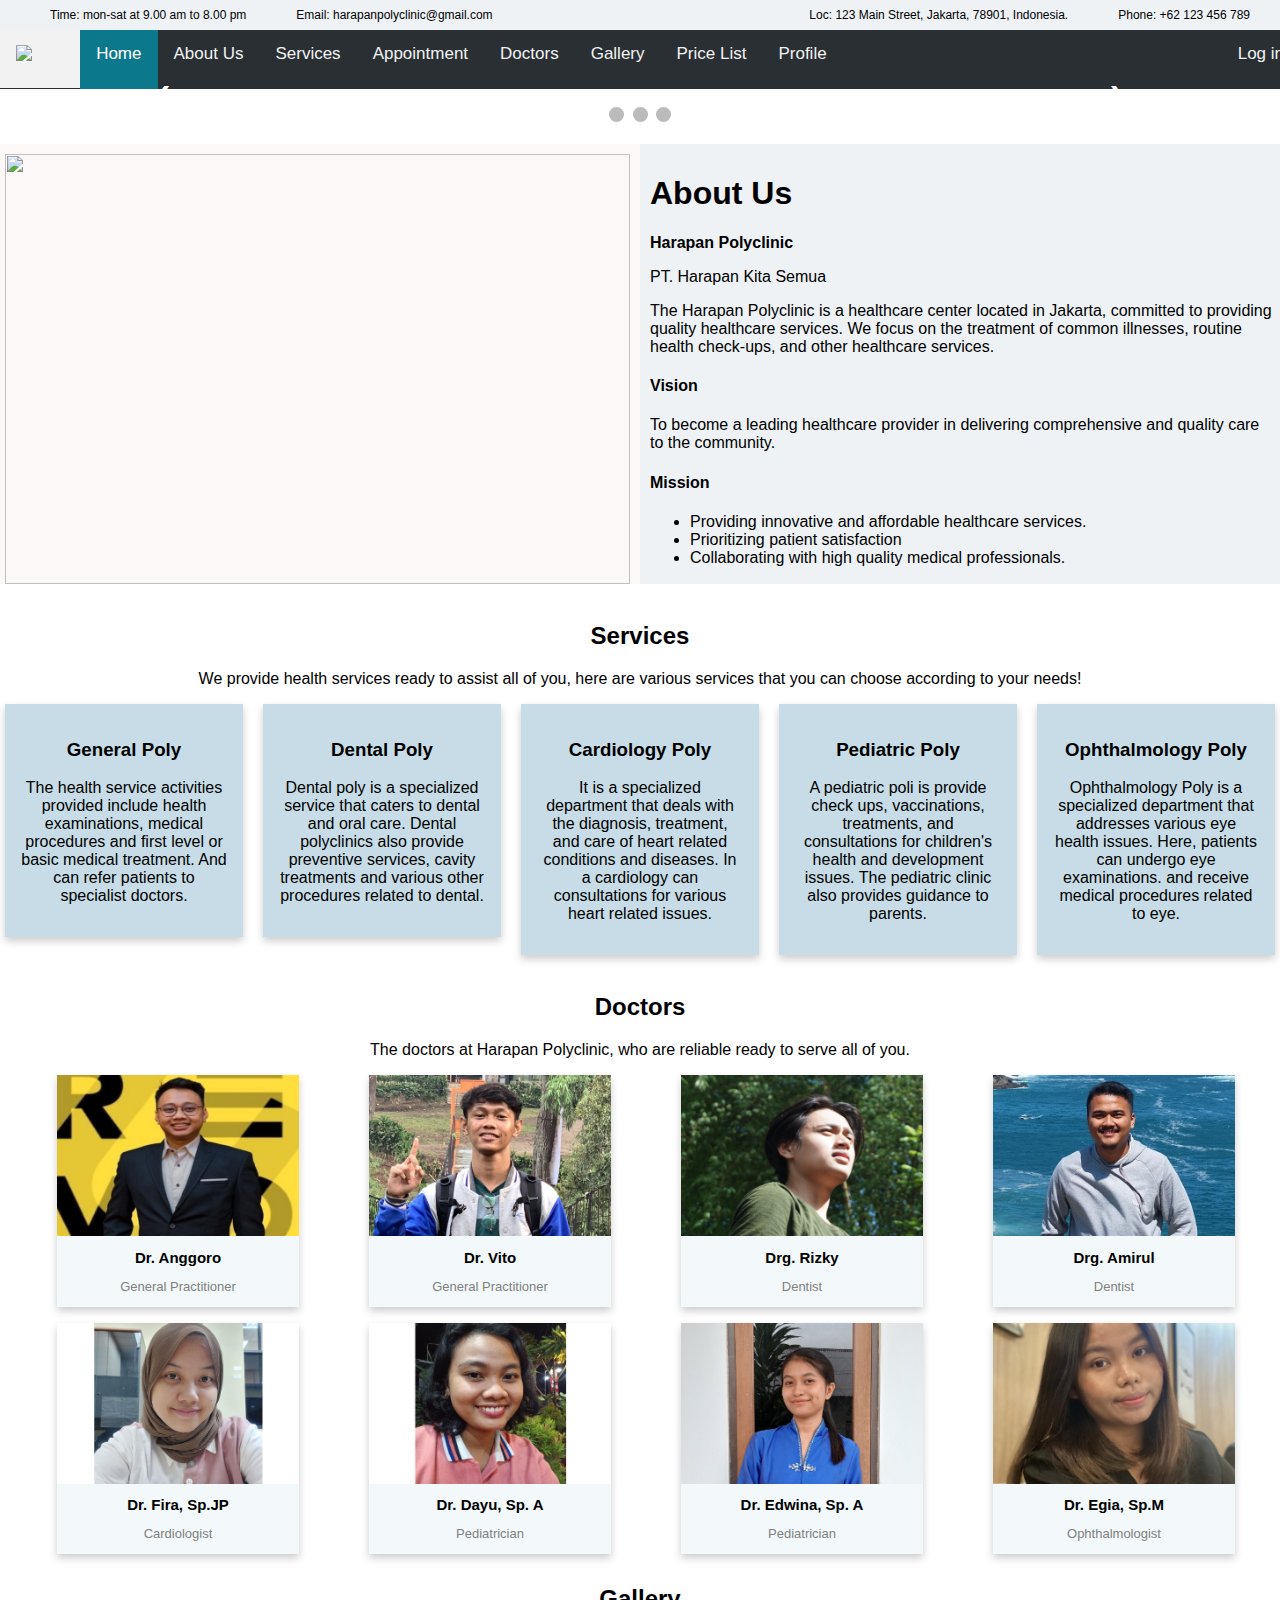
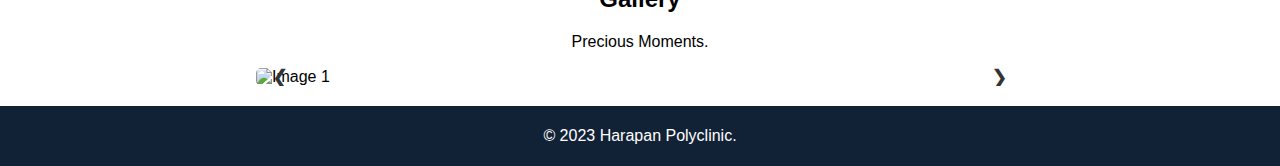
==== index.html @ 91754acd "Rename dashboard.html to index.html" ====
<!DOCTYPE html>
<html>
<head>
    <title>Harapan Polyclinic</title>
    <link rel="icon" href="images/logohp.png" type="harapan-clinic-logo">
    <meta charset="UTF-8">
    <meta name="viewport" content="width=device-width, initial-scale=1.0">
    <link rel="stylesheet" type="text/css" href="css/dashboard.css">
</head>

<body>
    
    <div class="nav">
        <a class="jam">Time: mon-sat at 9.00 am to 8.00 pm </a>
        <a class="email">Email: harapanpolyclinic@gmail.com </a>
        <a class="phone">Phone: +62 123 456 789 </a>
        <a class="loc">Loc: 123 Main Street, Jakarta, 78901, Indonesia. </a>
      </div>

    <div class="topnav">
        <a href="#" class="logo">
            <img src="images/logohp.png" alt="logo">
        <a class="active" href="#home">Home</a>
        <a href="#about">About Us</a>
        <a href="#services">Services</a>
        <a href="appoinment.html">Appointment</a>
        <a href="#doctors">Doctors</a>
        <a href="#gallery">Gallery</a>
        <a href="pricelist.html">Price List</a>
        <a href="profil.html">Profile</a>
        <a href="login.html" class="login">Log in</a>
      </div>

      <div class="slideshow-container">

        <div class="mySlides fade">
          <div class="numbertext">1 / 3</div>
          <img src="images/dm1.jpg" style="width:100%">
          <div class="text">Service From Doctor</div>
        </div>
        
        <div class="mySlides fade">
          <div class="numbertext">2 / 3</div>
          <img src="images/dm2.jpg" style="width:100%">
          <div class="text">Service From Doctor</div>
        </div>
        
        <div class="mySlides fade">
          <div class="numbertext">3 / 3</div>
          <img src="images/dm3.jpg" style="width:100%">
          <div class="text">Service From Doctor</div>
        </div>
        
        <a class="prev" onclick="plusSlides(-1)">❮</a>
        <a class="next" onclick="plusSlides(1)">❯</a>
        
        </div>
        <br>
        
        <div style="text-align:center">
          <span class="dot" onclick="currentSlide(1)"></span> 
          <span class="dot" onclick="currentSlide(2)"></span> 
          <span class="dot" onclick="currentSlide(3)"></span> 
        </div><br>


        <div class="row">
          <div class="column" style="background-color:#fcf8f8;">
           <img src="images/clinic.jpg" width="100%" height="430px">
          </div>
          <div class="column" style="background-color:#eef2f5;" id="about">
            <h1>About Us</h1>
            <p><b>Harapan Polyclinic</b></p>
            <p>PT. Harapan Kita Semua</p>
             <p>The Harapan Polyclinic is a healthcare center located in Jakarta, committed to providing quality healthcare services. We focus on the treatment of common illnesses, routine health check-ups, and other healthcare services.</p>
             <h4>Vision</h4>
             <p>To become a leading healthcare provider in delivering comprehensive and quality care to the community.</p>
             <h4>Mission</h4>
             <ul>
               <li>Providing innovative and affordable healthcare services.</li>
               <li>Prioritizing patient satisfaction</li>
               <li>Collaborating with high quality medical professionals.</li>
             </ul>
          </div>
        </div> <br>
        
        <h2 id="services" style="text-align: center;">Services</h2>
        <p style="text-align: center;">We provide health services ready to assist all of you, here are various services that you can choose according to your needs!</p>

        <div class="row">
        <div class="column1">
            <div class="card">
            <h3>General Poly</h3>
            <p style="text-align: center;">The health service activities provided include health examinations, medical procedures and first level or basic medical treatment. And can refer patients to specialist doctors.</p>
            </div>
        </div>

        <div class="column1">
          <div class="card">
            <h3>Dental Poly</h3>
            <p style="text-align: center;">Dental poly is a specialized service that caters to dental and oral care. Dental polyclinics also provide preventive services, cavity treatments and various other procedures related to dental.</p>
           </div>
        </div>
        
        <div class="column1">
            <div class="card">
              <h3>Cardiology Poly</h3>
              <p style="text-align: center;">It is a specialized department that deals with the diagnosis, treatment, and care of heart related conditions and diseases.  In a cardiology can consultations for various heart related issues.</p>
            </div>
        </div>
        
        <div class="column1">
          <div class="card">
            <h3>Pediatric Poly</h3>
            <p style="text-align: center;">A pediatric poli is provide check ups, vaccinations, treatments, and consultations for children's health and development issues. The pediatric clinic also provides guidance to parents.</p>
           </div>
        </div>

        <div class="column1">
          <div class="card">
            <h3>Ophthalmology Poly</h3>
            <p style="text-align: center;">Ophthalmology Poly is a specialized department that addresses various eye health issues. Here, patients can undergo eye examinations. and receive medical procedures related to eye.</p>
           </div>
        </div>
      </div><br>



      

           
      <h2 style="text-align: center;" id="doctors">Doctors</h2>

      <p style="text-align: center;">The doctors at Harapan Polyclinic, who are reliable ready to serve all of you.</p>

      <div class="row">
        <div class="column2">
          <div class="card2">
            <img src="images/dreng.png" alt="dr umum 2" style="width:100%">
            <div class="container">
              <h2>Dr. Anggoro</h2>
              <p class="title">General Practitioner</p>
            </div>
          </div>
        </div>     
        <div class="column2">
          <div class="card2">
            <img src="images/drvito.png" alt="dr anak 3" style="width:100%">
            <div class="container">
              <h2>Dr. Vito</h2>
              <p class="title">General Practitioner</p>
            </div>
          </div>
        </div>
        <div class="column2">
          <div class="card2">
            <img src="images/drrizky.png" alt="dr gigi" style="width:100%">
            <div class="container">
              <h2>Drg. Rizky</h2>
              <p class="title">Dentist</p>
            </div>
          </div>
        </div>
        <div class="column2">
          <div class="card2">
            <img src="images/dramirul.png" alt="dr mata" style="width:100%">
            <div class="container">
              <h2>Drg. Amirul</h2>
              <p class="title">Dentist</p>
            </div>
          </div>
        </div>
        </div>

        <div class="row">
          <div class="column2">
            <div class="card2">
              <img src="images/drfira.png" alt="dr umum 2" style="width:100%">
              <div class="container">
                <h2>Dr. Fira, Sp.JP</h2>
                <p class="title">Cardiologist</p>
              </div>
            </div>
          </div>     
          <div class="column2">
            <div class="card2">
              <img src="images/drdayu.png" alt="dr anak 3" style="width:100%">
              <div class="container">
                <h2>Dr. Dayu, Sp. A</h2>
                <p class="title">Pediatrician</p>
              </div>
            </div>
          </div>
          <div class="column2">
            <div class="card2">
              <img src="images/dredwina.png" alt="dr gigi" style="width:100%">
              <div class="container">
                <h2>Dr. Edwina, Sp. A</h2>
                <p class="title">Pediatrician</p>
              </div>
            </div>
          </div>
          <div class="column2">
            <div class="card2">
              <img src="images/dregia.png" alt="dr mata" style="width:100%">
              <div class="container">
                <h2>Dr. Egia, Sp.M</h2>
                <p class="title">Ophthalmologist</p>
              </div>
            </div>
          </div>
          </div>


              

        <h2  style="text-align: center; margin-top: 15px;"id="gallery" >Gallery</h2>
        <p style="text-align: center;">Precious Moments.</p>

        <div class="carousel-container2">
          <div class="carousel-wrapper" id="carousel">
              <div class="carousel-item"><img class="carousel-img" src="images/cekgigi.png" alt="Image 1"></div>
              <div class="carousel-item"><img class="carousel-img" src="images/cekmata.png" alt="Image 2"></div>
              <div class="carousel-item"><img class="carousel-img" src="images/cekumum.png" alt="Image 3"></div>
              <div class="carousel-item"><img class="carousel-img" src="images/cekjantung.png" alt="Image 4"></div>
          </div>
      
          <button class="carousel-btn prev-btn" onclick="prevSlide()">&#10094;</button>
          <button class="carousel-btn next-btn" onclick="nextSlide()">&#10095;</button>
      </div>

      <footer id="footer">
        <p>&copy; 2023 Harapan Polyclinic.</p>
    </footer>

          <script src="js/dashboard.js"></script>

      
</body>
</html>
---- css/dashboard.css ----
* {box-sizing: border-box}
body {
    margin: 0;
    font-family: Arial, Helvetica, sans-serif;
    background-color: #ffffff;
  }
  .mySlides {display: none}
img {vertical-align: middle;}
  
  .topnav {
    overflow: hidden;
    background-color: #292f33;
    width: 1300px;
  }
  
  .topnav a {
    float: left;
    color: #f2f2f2;
    text-align: center;
    padding: 14px 16px;
    text-decoration: none;
    font-size: 17px;
  }
  
  .topnav a:hover {
    background-color: #ddd;
    color: black;
    padding-bottom: 25px;
  }
  
  .topnav a.active {
    background-color: #0b788b;
    color: white;
    padding-bottom: 25px;
  }
 .topnav a.login {
    float: right;
}
.topnav a.logo {
    height: 58px; 
    width: auto;
    display: inline-block;
    vertical-align: middle;
    background-color: #f2f2f2;
}

 .nav {
    font-size: 12px;
    overflow: hidden;
    background-color: #eef2f5;
    margin-top: 0px;
    padding: 8px 10px;
  }
  .nav a.jam {
    margin-right: 20px;
    margin-left: 40px;
    float: left;
}
.nav a.email {
    margin-right: 20px;
    margin-left: 30px;
    float: left;
}
.nav a.loc {
    margin-right: 20px;
    margin-left: 30px;
    float: right;
}
.nav a.phone {
    margin-right: 20px;
    margin-left: 30px;
    float: right;
    margin-top: 0px;
}



.slideshow-container {
    max-width: 1000px;
    position: relative;
    margin: auto;
    margin-top: 0px;
  }
  
  .prev, .next {
    cursor: pointer;
    position: absolute;
    top: 50%;
    width: auto;
    padding: 16px;
    margin-top: -22px;
    color: white;
    font-weight: bold;
    font-size: 18px;
    transition: 0.6s ease;
    border-radius: 0 3px 3px 0;
    user-select: none;
  }
  
  .next {
    right: 0;
    border-radius: 3px 0 0 3px;
  }
  
  .prev:hover, .next:hover {
    background-color: rgba(0,0,0,0.8);
  }
  
  .text {
    color: #f2f2f2;
    font-size: 15px;
    padding: 8px 12px;
    position: absolute;
    bottom: 8px;
    width: 100%;
    text-align: center;
  }
  
  .numbertext {
    color: #f2f2f2;
    font-size: 12px;
    padding: 8px 12px;
    position: absolute;
    top: 0;
  }
  
  .dot {
    cursor: pointer;
    height: 15px;
    width: 15px;
    margin: 0 2px;
    background-color: #bbb;
    border-radius: 50%;
    display: inline-block;
    transition: background-color 0.6s ease;
  }
  
  .active, .dot:hover {
    background-color: #717171;
  }
  
  .fade {
    animation-name: fade;
    animation-duration: 1.5s;
  }
  
  @keyframes fade {
    from {opacity: .4} 
    to {opacity: 1}
  }
  
  @media only screen and (max-width: 300px) {
    .prev, .next,.text {font-size: 11px}
  }


  .column {
    float: left;
    width: 50%;
    padding: 10px;
    height: 440px; 
    
  }
  .row:after {
    content: "";
    display: table;
    clear: both;
  }
  

.column1 {
    float: left;
    width: 20%;
    padding: 0 10px;
  }
  .row {margin: 0 -5px;}
  .row:after {
    content: "";
    display: table;
    clear: both;
  }
  @media screen and (max-width: 600px) {
    .column1 {
      width: 100%;
      display: block;
      margin-bottom: 20px;
    }
  }
  .card {
    box-shadow: 0 4px 8px 0 rgba(0, 0, 0, 0.2);
    padding: 16px;
    text-align: center;
    background-color: #c7dce6;
  }

  



  html {
  box-sizing: border-box;
}

*, *:before, *:after {
  box-sizing: inherit;
}

.column2 {
  float: left;
  width: 20%;
  margin-bottom: 16px;
  padding: 0 8px;
  margin-left: 54px;
}
@media screen and (max-width: 650px) {
  .column2 {
    width: 100%;
    display: block;
  }
}
.card2 {
  box-shadow: 0 4px 8px 0 rgba(0, 0, 0, 0.2);
  background-color: #f3f8fa;
}
.title {
  color: grey;
  font-size: 13px;
}
.container {
  padding: 0 16px;
  font-size: 10px;
  text-align: center;
}
.container::after, .row::after {
  content: "";
  clear: both;
  display: table;
}






.carousel-container2 {
  width: 60%;
  margin: auto;
  overflow: hidden;
  position: relative;
  border-radius: 5px;
  margin-bottom: 20px;
}

.carousel-wrapper {
  display: flex;
  transition: transform 0.5s ease-in-out;
}

.carousel-item {
  min-width: 100%;
  box-sizing: border-box;
}

.carousel-img {
  width: 100%;
  height: auto;
  border-radius: 5px;
}

.carousel-btn {
  position: absolute;
  top: 50%;
  transform: translateY(-50%);
  cursor: pointer;
  font-size: 20px;
  color: #333;
  background: none;
  border: none;
  outline: none;
}

.prev-btn {
  left: 10px;
}

.next-btn {
  right: 10px;
}



#footer {
  background-color: rgb(18, 34, 54);
  color: #fffdfd;
  text-align: center;
  padding: 5px;
  bottom: 0;
  width: 100%;
}
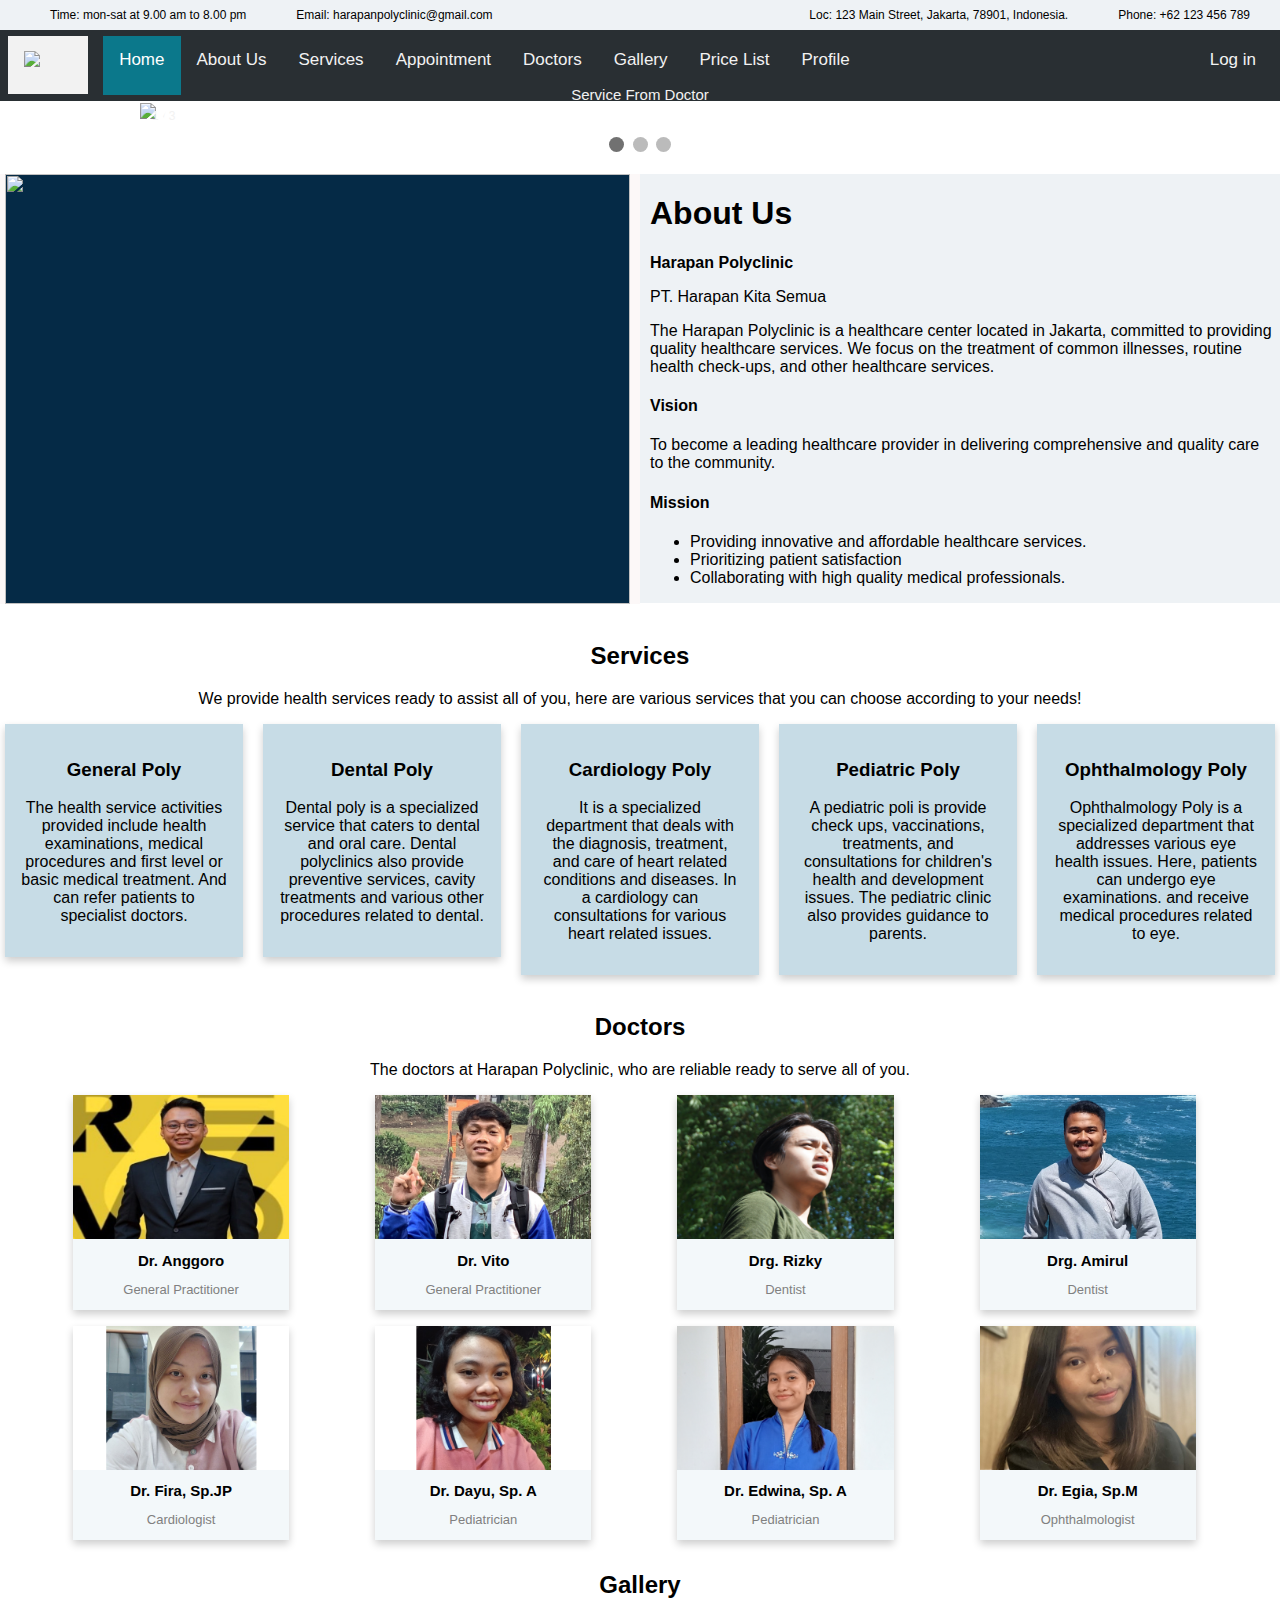
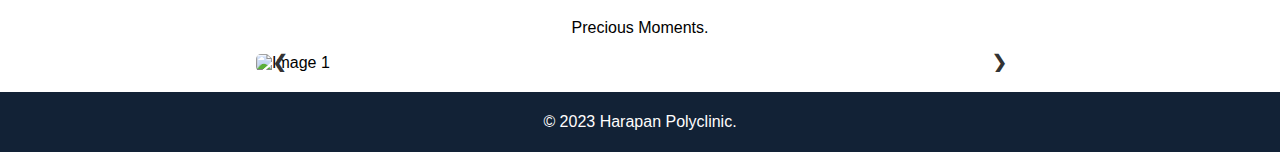
==== commit 4a454258: "Update index.html" ====
--- a/index.html
+++ b/index.html
@@ -5,7 +5,7 @@
     <link rel="icon" href="images/logohp.png" type="harapan-clinic-logo">
     <meta charset="UTF-8">
     <meta name="viewport" content="width=device-width, initial-scale=1.0">
-    <link rel="stylesheet" type="text/css" href="css/dashboard.css">
+    <link rel="stylesheet" type="text/css" href="css/index.css">
 </head>
 
 <body>
@@ -233,7 +233,7 @@
         <p>&copy; 2023 Harapan Polyclinic.</p>
     </footer>
 
-          <script src="js/dashboard.js"></script>
+          <script src="js/index.js"></script>
 
       
 </body>
--- a/css/index.css
+++ b/css/index.css
@@ -0,0 +1,386 @@
+* {box-sizing: border-box}
+body {
+    margin: 0;
+    font-family: Arial, Helvetica, sans-serif;
+    background-color: #ffffff;
+  }
+  .mySlides {display: none}
+img {vertical-align: middle;}
+  
+
+.topnav {
+  overflow: hidden;
+  background-color: #292f33;
+  padding: 6px 8px;
+}
+
+.topnav a {
+  float: left;
+  color: #f2f2f2;
+  text-align: center;
+  padding: 14px 16px;
+  text-decoration: none;
+  font-size: 17px;
+}
+
+.topnav a:hover {
+  background-color: #ddd;
+  color: black;
+  padding-bottom: 25px;
+}
+
+.topnav a.active {
+  background-color: #0b788b;
+  color: white;
+  padding-bottom: 25px;
+  margin-left: 15px;
+}
+
+.topnav a.login {
+  float: right;
+}
+
+.topnav a.logo {
+  height: 58px;
+  width: auto;
+  display: inline-block;
+  vertical-align: middle;
+  background-color: #f2f2f2;
+}
+
+
+@media screen and (max-width: 768px) {
+  .topnav a, .topnav a.login {
+      float: none;
+      width: 100%;
+      text-align: center;
+  }
+
+  .topnav a.logo {
+      float: none;
+      margin: 0 auto;
+  }
+}
+
+
+.nav {
+  font-size: 12px;
+  overflow: hidden;
+  background-color: #eef2f5;
+  margin-top: 0px;
+  padding: 8px 10px;
+}
+
+.nav a.jam {
+  margin-right: 20px;
+  margin-left: 40px;
+  float: left;
+}
+
+.nav a.email {
+  margin-right: 20px;
+  margin-left: 30px;
+  float: left;
+}
+
+.nav a.loc {
+  margin-right: 20px;
+  margin-left: 30px;
+  float: right;
+}
+
+.nav a.phone {
+  margin-right: 20px;
+  margin-left: 30px;
+  float: right;
+  margin-top: 0px;
+}
+
+@media screen and (max-width: 768px) {
+  .nav a {
+      float: none;
+      margin: 0;
+      text-align: center;
+  }
+
+  .nav a.jam,
+  .nav a.email,
+  .nav a.loc,
+  .nav a.phone {
+      margin: 10px 0;
+      float: none;
+  }
+}
+
+
+
+
+.slideshow-container {
+    max-width: 1000px;
+    position: relative;
+    margin: auto;
+    margin-top: 0px;
+  }
+  
+  .prev, .next {
+    cursor: pointer;
+    position: absolute;
+    top: 50%;
+    width: auto;
+    padding: 16px;
+    margin-top: -22px;
+    color: white;
+    font-weight: bold;
+    font-size: 18px;
+    transition: 0.6s ease;
+    border-radius: 0 3px 3px 0;
+    user-select: none;
+  }
+  
+  .next {
+    right: 0;
+    border-radius: 3px 0 0 3px;
+  }
+  
+  .prev:hover, .next:hover {
+    background-color: rgba(0,0,0,0.8);
+  }
+  
+  .text {
+    color: #f2f2f2;
+    font-size: 15px;
+    padding: 8px 12px;
+    position: absolute;
+    bottom: 8px;
+    width: 100%;
+    text-align: center;
+  }
+  
+  .numbertext {
+    color: #f2f2f2;
+    font-size: 12px;
+    padding: 8px 12px;
+    position: absolute;
+    top: 0;
+  }
+  
+  .dot {
+    cursor: pointer;
+    height: 15px;
+    width: 15px;
+    margin: 0 2px;
+    background-color: #bbb;
+    border-radius: 50%;
+    display: inline-block;
+    transition: background-color 0.6s ease;
+  }
+  
+  .active, .dot:hover {
+    background-color: #717171;
+  }
+  
+  .fade {
+    animation-name: fade;
+    animation-duration: 1.5s;
+  }
+  
+  @keyframes fade {
+    from {opacity: .4} 
+    to {opacity: 1}
+  }
+  
+  @media only screen and (max-width: 300px) {
+    .prev, .next,.text {font-size: 11px}
+  }
+
+
+
+.column {
+  float: left;
+  width: 50%;
+  padding: 0 10px;
+  position: relative;
+  background-color: #eef2f5;
+}
+
+.column img {
+  height: 430px;
+  width: 100%;
+  background-color: #052a46;
+}
+
+.row:after {
+  content: "";
+  display: table;
+  clear: both;
+}
+
+
+@media screen and (max-width: 768px) {
+  .column {
+      width: 100%;
+  }
+
+  .column img {
+      height: auto;
+  }
+}
+
+  
+
+.column1 {
+  float: left;
+  width: 20%;
+  padding: 0 10px;
+}
+
+.row {
+  margin: 0 -5px;
+}
+
+.row:after {
+  content: "";
+  display: table;
+  clear: both;
+}
+
+
+@media screen and (max-width: 600px) {
+  .column1 {
+      width: 100%;
+      display: block;
+      margin-bottom: 20px;
+      padding: 0; 
+  }
+
+  .card {
+      padding: 10px; 
+  }
+}
+
+.card {
+  box-shadow: 0 4px 8px 0 rgba(0, 0, 0, 0.2);
+  padding: 16px;
+  text-align: center;
+  background-color: #c7dce6;
+}
+.card div {
+  position: fixed;
+  text-align: center;
+}
+
+
+
+  
+
+
+
+  html {
+  box-sizing: border-box;
+}
+
+*, *:before, *:after {
+  box-sizing: inherit;
+}
+
+.column2 {
+  float: left;
+  width: 18%;
+  margin-bottom: 16px;
+  padding: 0 8px;
+  margin-left: 70px;
+}
+
+@media screen and (max-width: 650px) {
+  .column2 {
+    width: 100%;
+    display: block;
+    margin-left: 0; 
+  }
+}
+
+.card2 {
+  box-shadow: 0 4px 8px 0 rgba(0, 0, 0, 0.2);
+  background-color: #f3f8fa;
+
+}
+
+.title {
+  color: grey;
+  font-size: 13px;
+}
+
+.container {
+  padding: 0 16px;
+  font-size: 10px;
+  text-align: center;
+
+}
+
+.container::after,
+.row::after {
+  content: "";
+  clear: both;
+  display: table;
+}
+
+
+
+
+
+
+.carousel-container2 {
+  width: 60%;
+  margin: auto;
+  overflow: hidden;
+  position: relative;
+  border-radius: 5px;
+  margin-bottom: 20px;
+}
+
+.carousel-wrapper {
+  display: flex;
+  transition: transform 0.5s ease-in-out;
+}
+
+.carousel-item {
+  min-width: 100%;
+  box-sizing: border-box;
+}
+
+.carousel-img {
+  width: 100%;
+  height: auto;
+  border-radius: 5px;
+}
+
+.carousel-btn {
+  position: absolute;
+  top: 50%;
+  transform: translateY(-50%);
+  cursor: pointer;
+  font-size: 20px;
+  color: #333;
+  background: none;
+  border: none;
+  outline: none;
+}
+
+.prev-btn {
+  left: 10px;
+}
+
+.next-btn {
+  right: 10px;
+}
+
+
+
+#footer {
+  background-color: rgb(18, 34, 54);
+  color: #fffdfd;
+  text-align: center;
+  padding: 5px;
+  bottom: 0;
+  width: 100%;
+}
